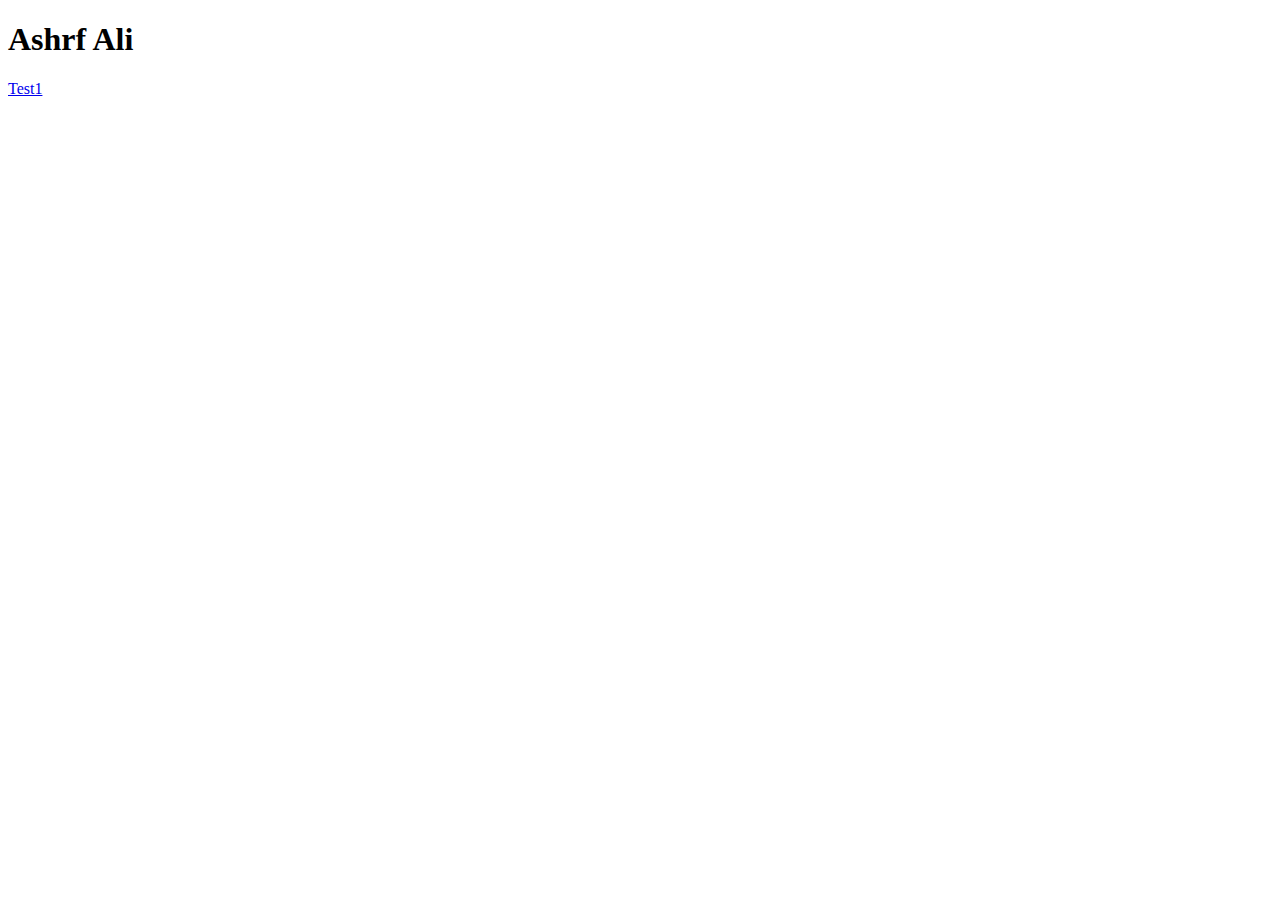
==== index.html @ 2eab0da6 "Merge branch 'main' of github.com:ashrftvm/JSApps" ====
<!DOCTYPE html>
<html lang="en">
<head>
    <meta charset="UTF-8">
    <meta http-equiv="X-UA-Compatible" content="IE=edge">
    <meta name="viewport" content="width=device-width, initial-scale=1.0">
    <title>JSApps</title>
</head>
<body>
    <h1>Ashrf Ali</h1>
    <a href="./MemoryGame/memoryGame.html">Test1</a>
</body>
</html>
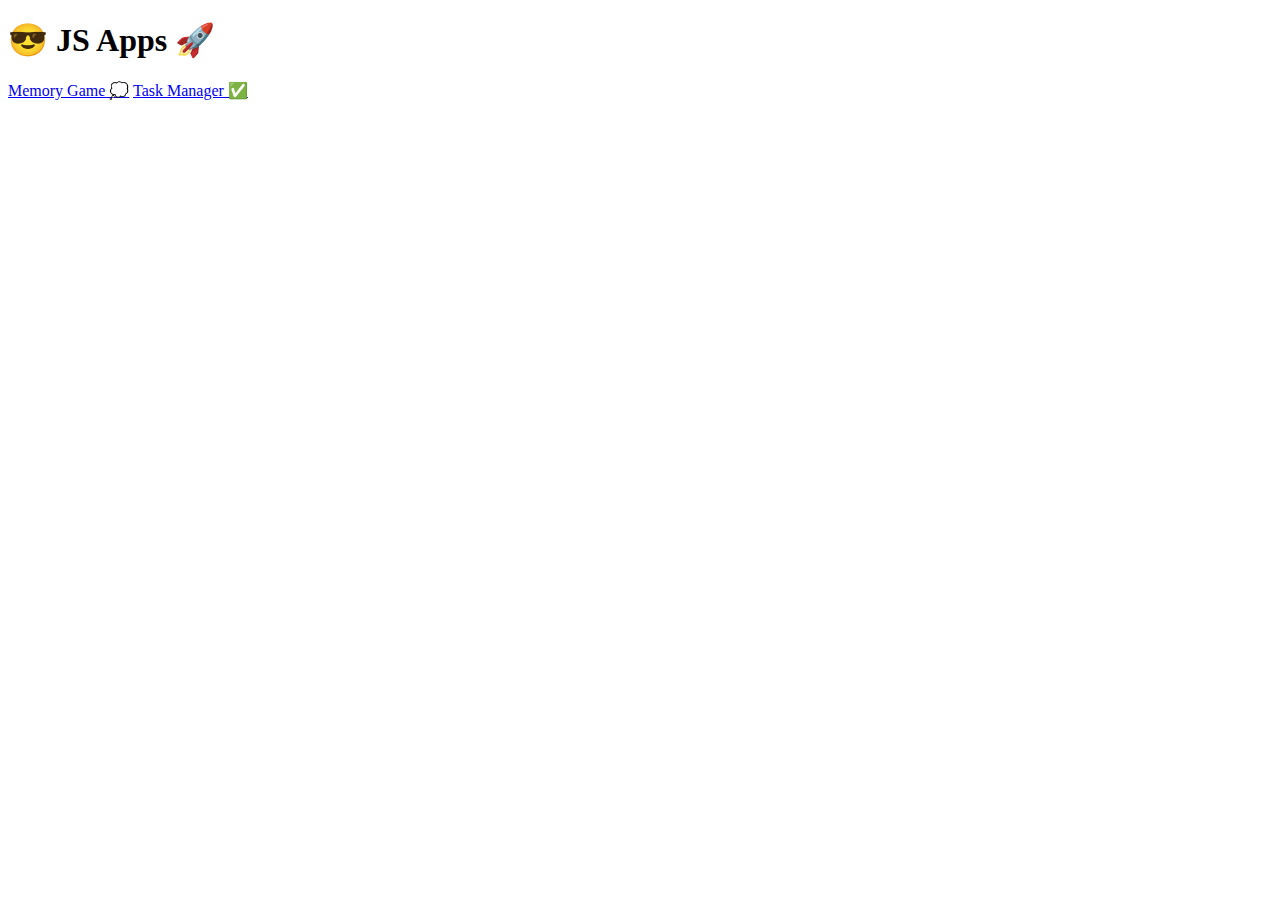
==== commit aae5001a: "updated the gh pages index" ====
--- a/index.html
+++ b/index.html
@@ -7,7 +7,8 @@
     <title>JSApps</title>
 </head>
 <body>
-    <h1>Ashrf Ali</h1>
-    <a href="./MemoryGame/memoryGame.html">Test1</a>
+    <h1>😎 JS Apps 🚀</h1>
+    <a href="./MemoryGame/index.html">Memory Game 💭</a>
+    <a href="./TaskManager/index.html">Task Manager ✅</a>
 </body>
 </html>
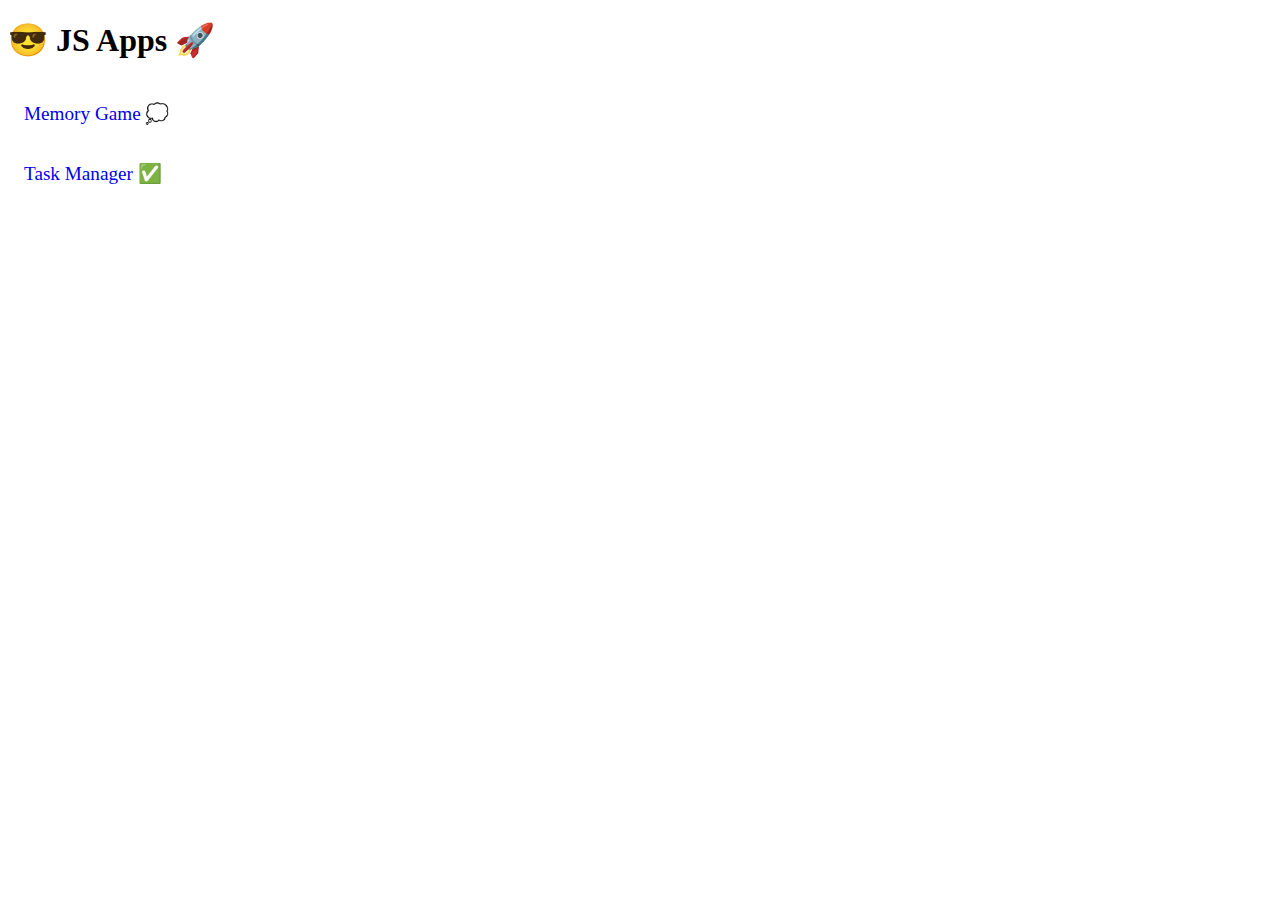
==== commit f629abdd: "updated styling" ====
--- a/index.html
+++ b/index.html
@@ -5,10 +5,25 @@
     <meta http-equiv="X-UA-Compatible" content="IE=edge">
     <meta name="viewport" content="width=device-width, initial-scale=1.0">
     <title>JSApps</title>
+    <style>
+        .container{
+            display: flex;
+            flex-direction: column;
+        }
+        .container a{
+            text-decoration: none;
+            font-size: 1.2rem;
+            margin-top: 5px;
+            padding: 1rem;
+        }
+    </style>
 </head>
 <body>
     <h1>😎 JS Apps 🚀</h1>
-    <a href="./MemoryGame/index.html">Memory Game 💭</a>
-    <a href="./TaskManager/index.html">Task Manager ✅</a>
+    <div class="container">
+        <a href="./MemoryGame/index.html">Memory Game 💭</a>
+    
+        <a href="./TaskManager/index.html">Task Manager ✅</a>
+    </div>
 </body>
 </html>
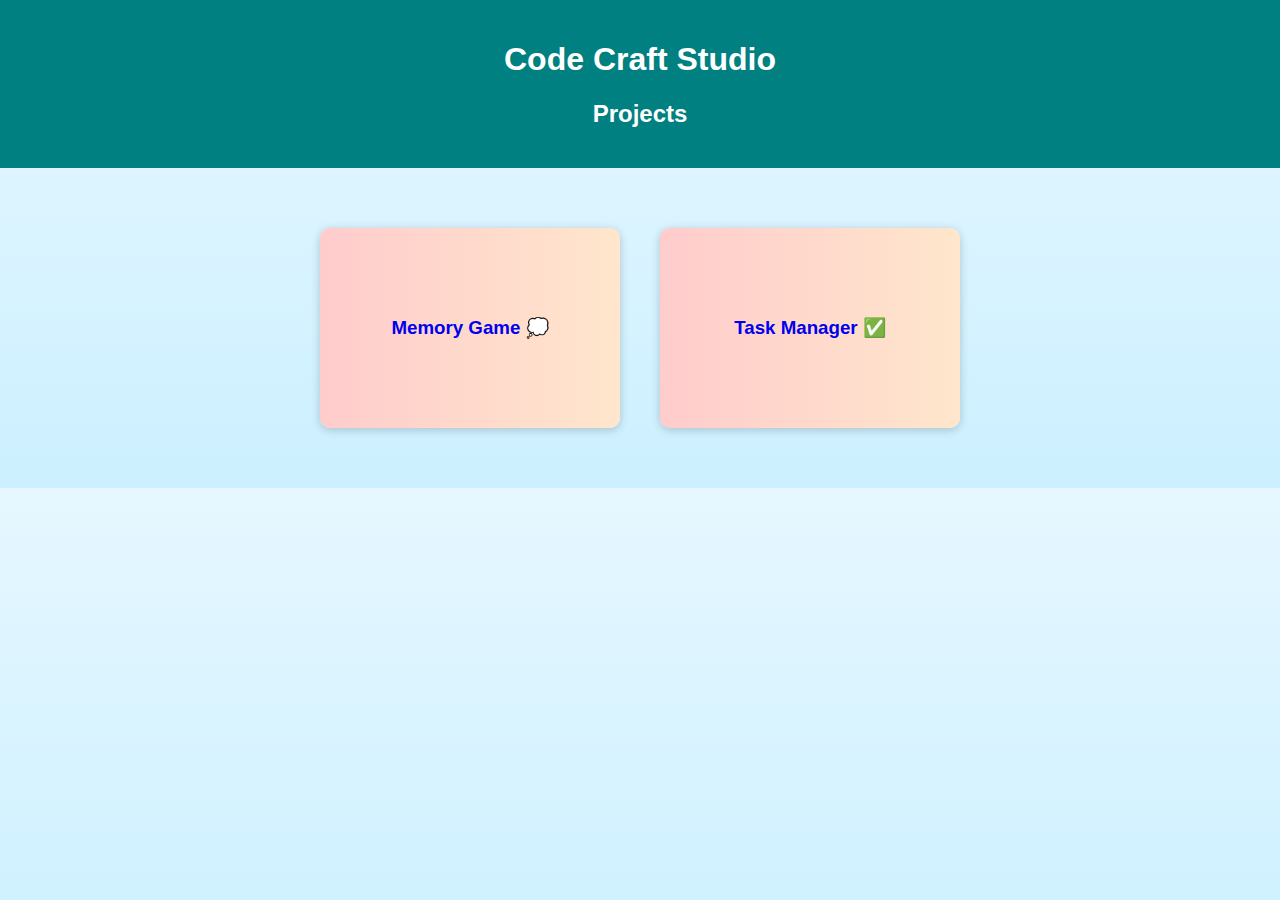
==== commit b222378e: "updated styling for the projects index page" ====
--- a/index.html
+++ b/index.html
@@ -1,29 +1,72 @@
 <!DOCTYPE html>
-<html lang="en">
+<html>
 <head>
-    <meta charset="UTF-8">
-    <meta http-equiv="X-UA-Compatible" content="IE=edge">
-    <meta name="viewport" content="width=device-width, initial-scale=1.0">
-    <title>JSApps</title>
-    <style>
-        .container{
-            display: flex;
-            flex-direction: column;
-        }
-        .container a{
-            text-decoration: none;
-            font-size: 1.2rem;
-            margin-top: 5px;
-            padding: 1rem;
-        }
-    </style>
+  <title>Code Craft Studio - Projects</title>
+  <style>
+    body {
+      margin: 0;
+      padding: 0;
+      background: linear-gradient(to bottom, #e6f7ff, #ccf0ff);
+      font-family: Arial, sans-serif;
+    }
+    
+    header {
+      background-color: teal;
+      padding: 20px;
+      color: white;
+      text-align: center;
+    }
+    
+    .container {
+      display: flex;
+      flex-wrap: wrap;
+      justify-content: center;
+      align-items: center;
+      padding: 40px;
+    }
+    
+    .card {
+      width: 300px;
+      height: 200px;
+      background: linear-gradient(to right, #ffcccc, #ffe6cc);
+      border-radius: 10px;
+      margin: 20px;
+      display: flex;
+      align-items: center;
+      justify-content: center;
+      text-align: center;
+      box-shadow: 0 2px 10px rgba(0, 0, 0, 0.2);
+    }
+    
+    .card-content {
+      color: #333;
+    }
+
+    .card-content a{
+        text-decoration: none;
+    }
+  </style>
 </head>
 <body>
-    <h1>😎 JS Apps 🚀</h1>
-    <div class="container">
-        <a href="./MemoryGame/index.html">Memory Game 💭</a>
-    
-        <a href="./TaskManager/index.html">Task Manager ✅</a>
+  <header>
+    <h1>Code Craft Studio</h1>
+    <h2>Projects</h2>
+  </header>
+  
+  <div class="container">
+    <div class="card">
+      <div class="card-content">
+        <h3><a href="./MemoryGame/index.html">Memory Game 💭</a></h3>
+      </div>
     </div>
+  
+    <div class="card">
+      <div class="card-content">
+        <h3><a href="./TaskManager/index.html">Task Manager ✅</a></h3>
+      </div>
+    </div>
+ 
+    <!-- Add more cards as needed -->
+  </div>
 </body>
 </html>
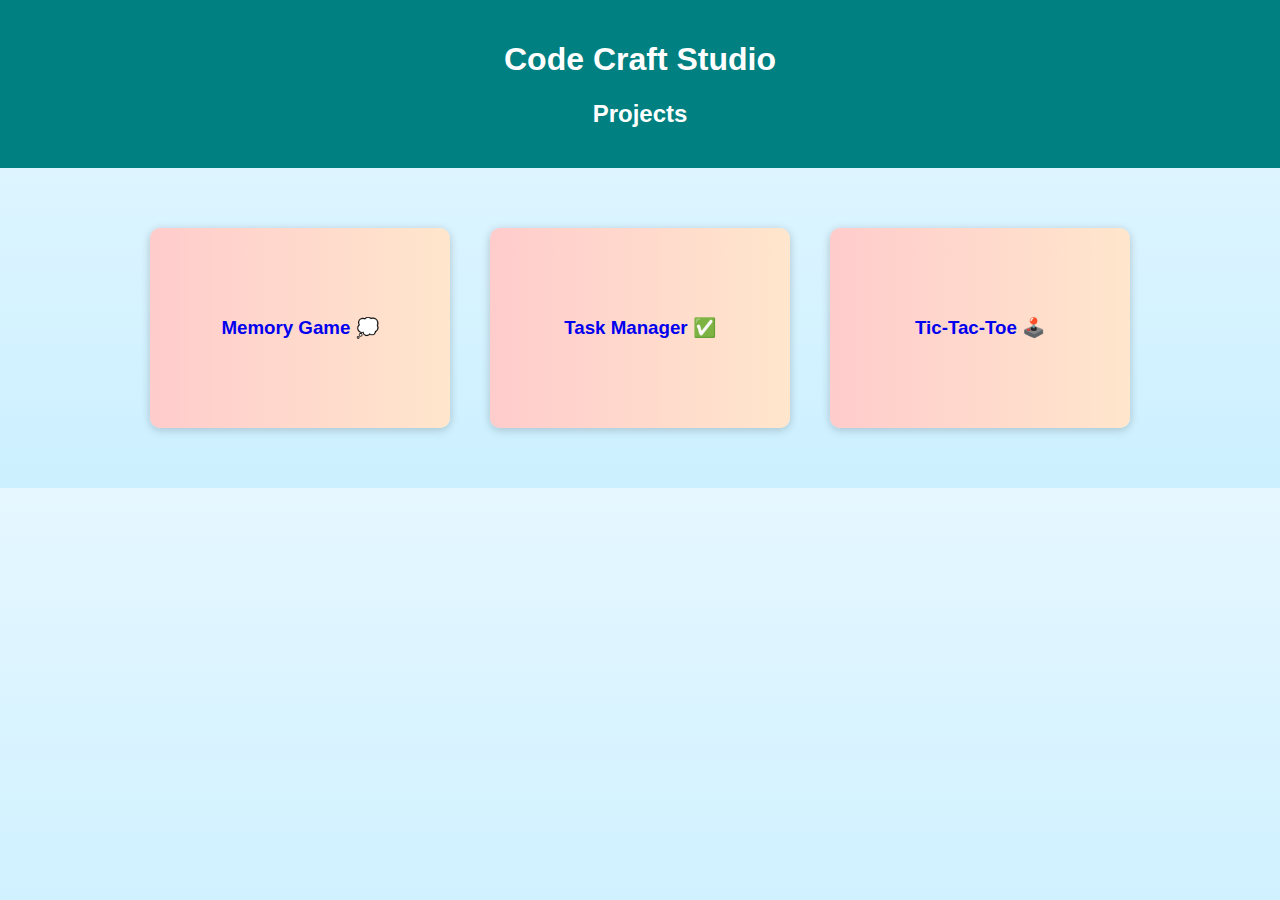
==== commit 8c90935f: "included tic tac toe into index file" ====
--- a/index.html
+++ b/index.html
@@ -65,6 +65,12 @@
         <h3><a href="./TaskManager/index.html">Task Manager ✅</a></h3>
       </div>
     </div>
+
+    <div class="card">
+      <div class="card-content">
+        <h3><a href="./TicTacToe/index.html">Tic-Tac-Toe 🕹️</a></h3>
+      </div>
+    </div>
  
     <!-- Add more cards as needed -->
   </div>
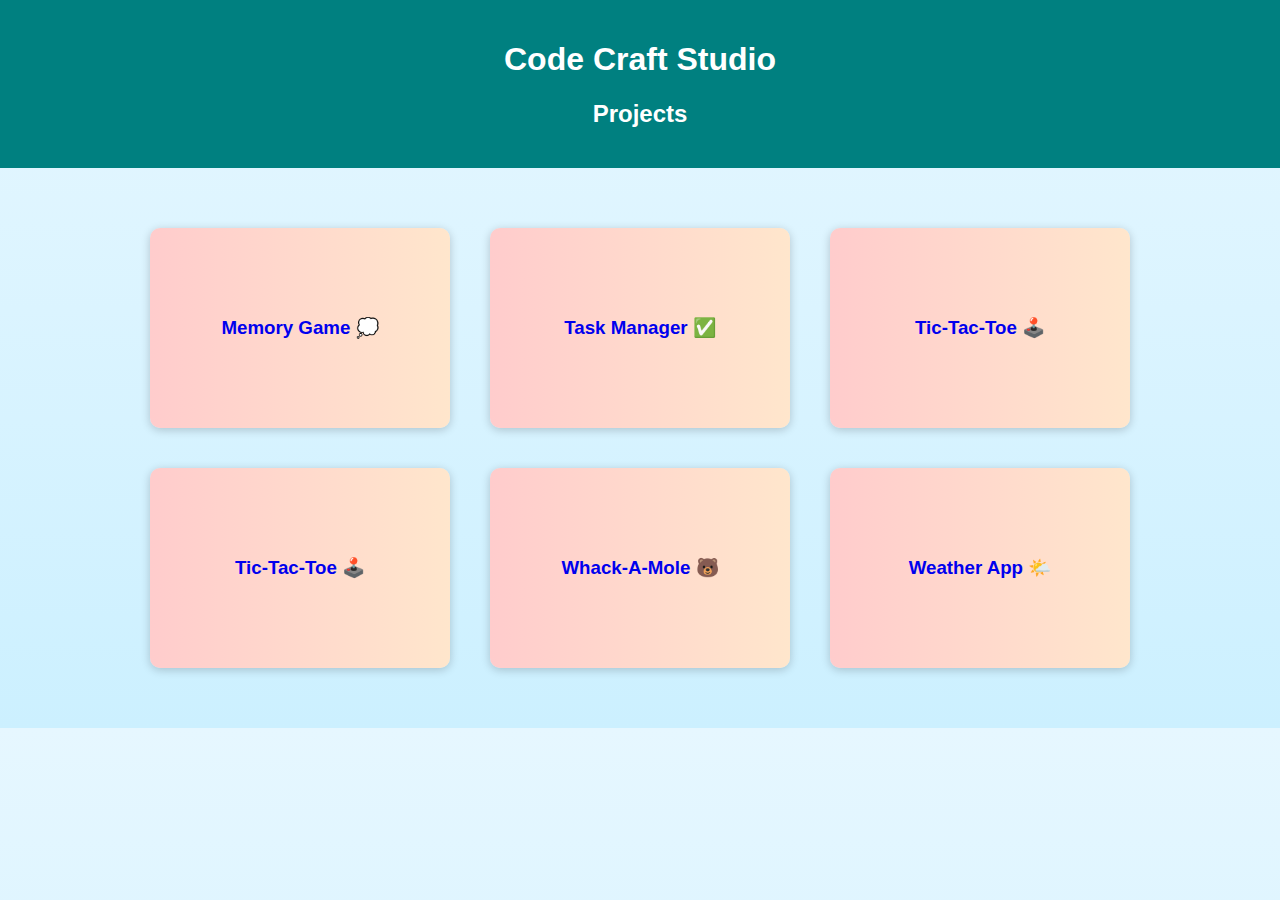
==== commit e8b17f9b: "updated index file for projects" ====
--- a/index.html
+++ b/index.html
@@ -71,6 +71,26 @@
         <h3><a href="./TicTacToe/index.html">Tic-Tac-Toe 🕹️</a></h3>
       </div>
     </div>
+
+    <div class="card">
+      <div class="card-content">
+        <h3><a href="./TicTacToe/index.html">Tic-Tac-Toe 🕹️</a></h3>
+      </div>
+    </div>
+
+    <div class="card">
+      <div class="card-content">
+        <h3><a href="./WhackAMole/index.html">Whack-A-Mole 🐻</a></h3>
+      </div>
+    </div>
+
+    <div class="card">
+      <div class="card-content">
+        <h3><a href="./WeatherApp/index.html">Weather App 🌤️</a></h3>
+      </div>
+    </div>
+
+    
  
     <!-- Add more cards as needed -->
   </div>
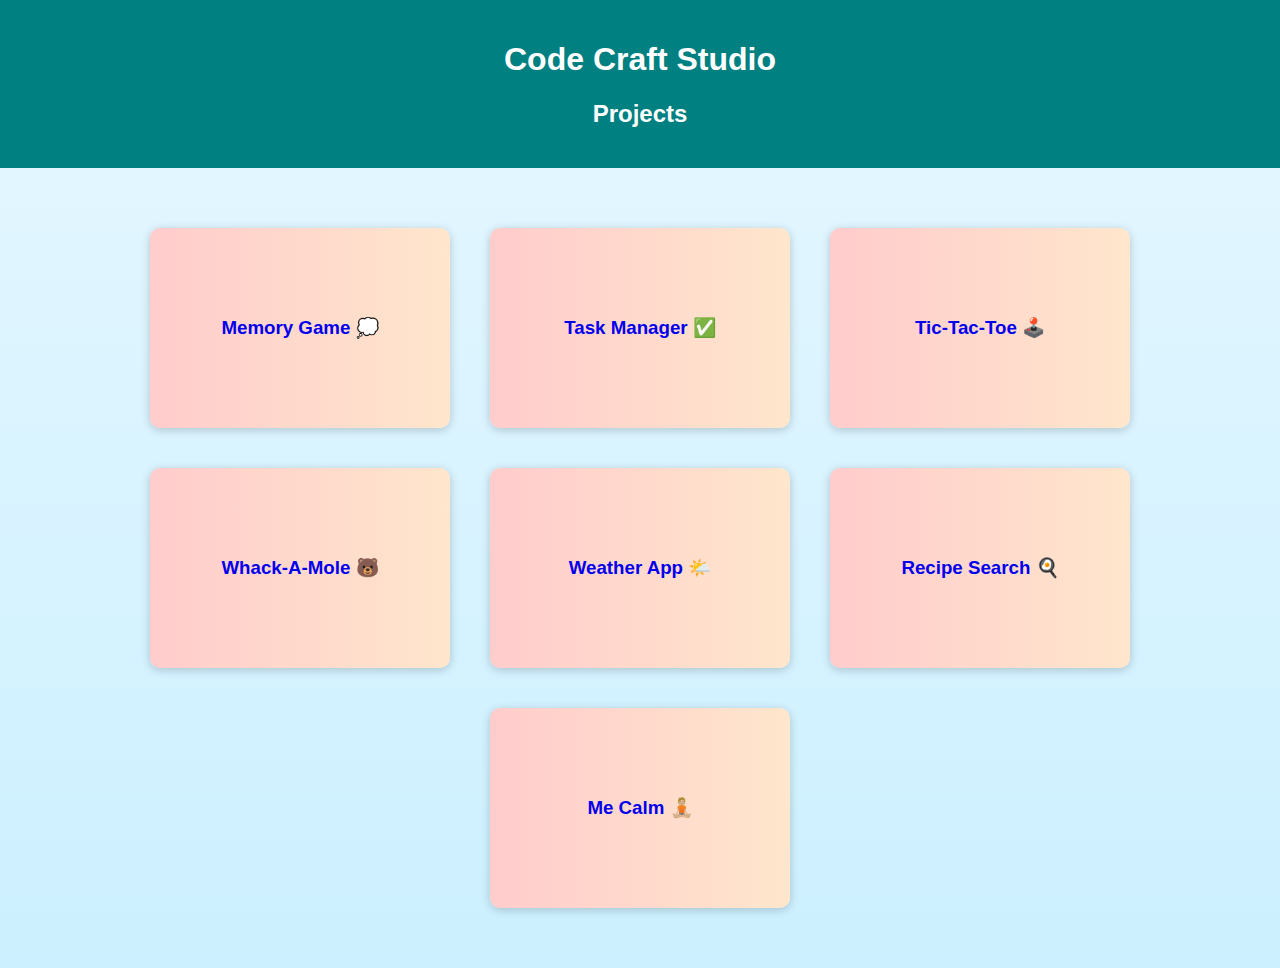
==== commit 9e104597: "completed mecalm app." ====
--- a/index.html
+++ b/index.html
@@ -74,12 +74,6 @@
 
     <div class="card">
       <div class="card-content">
-        <h3><a href="./TicTacToe/index.html">Tic-Tac-Toe 🕹️</a></h3>
-      </div>
-    </div>
-
-    <div class="card">
-      <div class="card-content">
         <h3><a href="./WhackAMole/index.html">Whack-A-Mole 🐻</a></h3>
       </div>
     </div>
@@ -90,7 +84,18 @@
       </div>
     </div>
 
-    
+    <div class="card">
+      <div class="card-content">
+        <h3><a href="./RecipeApp/index.html">Recipe Search 🍳</a></h3>
+      </div>
+    </div>
+
+    <div class="card">
+      <div class="card-content">
+        <h3><a href="./MeCalm/index.html">Me Calm 🧘🏼</a></h3>
+      </div>
+    </div>
+
  
     <!-- Add more cards as needed -->
   </div>
